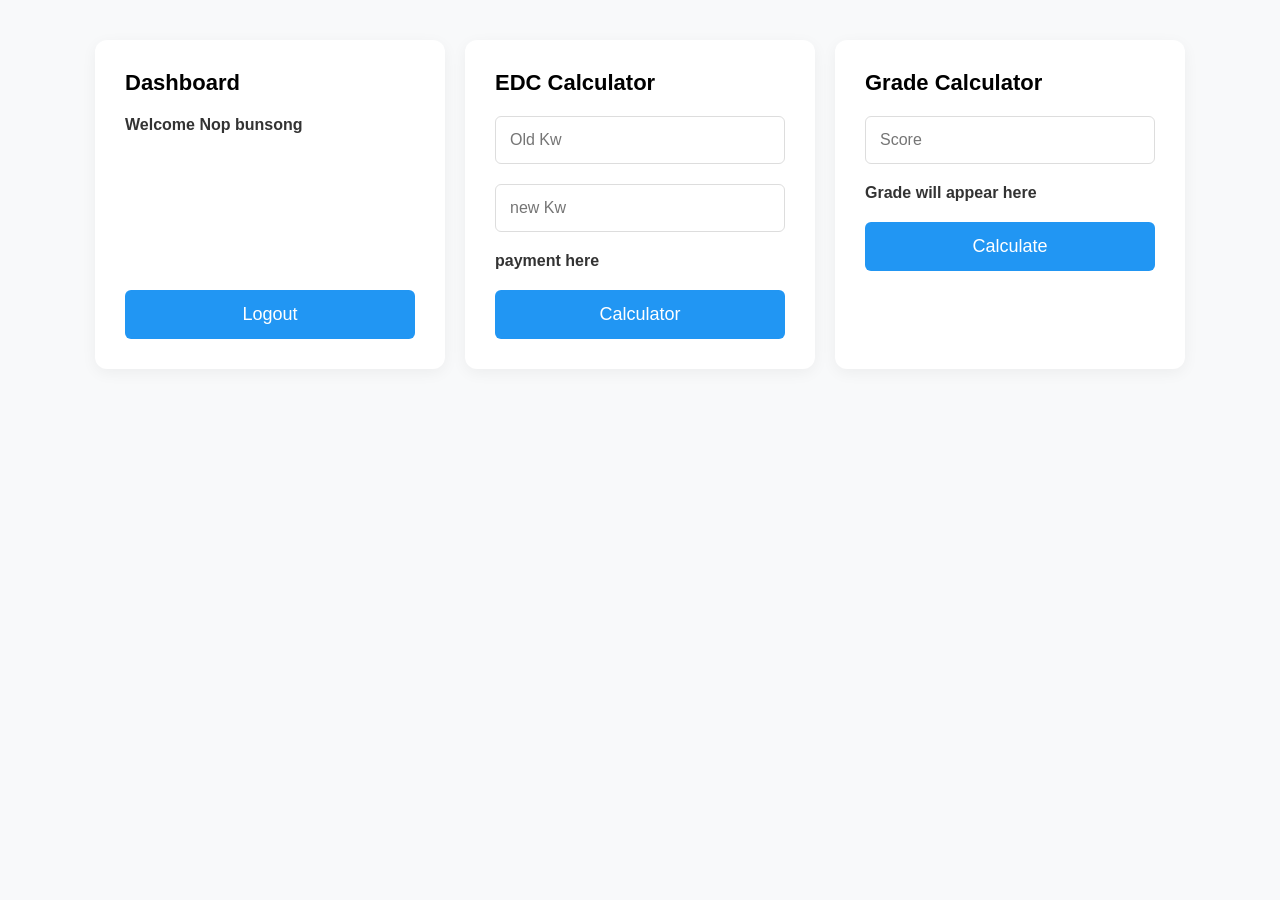
==== Dashboard.html @ 80b2c50a "Add files via upload" ====
<!DOCTYPE html>
<html lang="en">
<head>
    <meta charset="UTF-8">
    <meta name="viewport" content="width=device-width, initial-scale=1.0">
    <title>Dashboard</title>
    <link rel="stylesheet" href="style.css">
</head>
<body class="dashboard-body">
    <div class="dashboard-container">
        <div class="dashboard-card">
            <h3>Dashboard</h3>
            <p>Welcome Nop bunsong</p>
            <div style="margin-top: auto;">
                <a href="index.html" class="btn">Logout</a>
            </div>
        </div>
        <div class="dashboard-card">
            <h3>EDC Calculator</h3>
            <form id="edcForm" onsubmit="event.preventDefault();">
                <div class="form-group">
                    <input type="number" class="form-control" placeholder="Old Kw" id="oldKw" required>
                </div>
                <div class="form-group">
                    <input type="number" class="form-control" placeholder="new Kw" id="newKw" required>
                </div>
                <p id="paymentResult" style="margin-bottom: 20px;">payment here</p>
                <button type="button" class="btn" onclick="calculateEDC()">Calculator</button>
            </form>
        </div>
        <div class="dashboard-card">
            <h3>Grade Calculator</h3>
            <form id="gradeForm" onsubmit="event.preventDefault();">
                <div class="form-group">
                    <input type="number" class="form-control" placeholder="Score" id="scoreInput" required>
                </div>
                <p id="gradeResult" style="margin-bottom: 20px;">Grade will appear here</p>
                <button type="button" class="btn" onclick="calculateGrade()">Calculate</button>
            </form>
        </div>
    </div>
    <script>
        function calculateEDC() {
            const oldKw = parseFloat(document.getElementById('oldKw').value);
            const newKw = parseFloat(document.getElementById('newKw').value);
            
            if (isNaN(oldKw) || isNaN(newKw) || newKw < oldKw) {
                document.getElementById('paymentResult').innerText = "Please enter valid readings.";
                return;
            }
            const difference = newKw - oldKw;
            const rate = 0.15;
            const payment = difference * rate;
            
            document.getElementById('paymentResult').innerText = `Payment: $${payment.toFixed(2)} (${difference} Kw)`;
        }

        function calculateGrade() {
            const score = parseFloat(document.getElementById('scoreInput').value);
            const resultEl = document.getElementById('gradeResult');

            if (isNaN(score)) {
                resultEl.innerText = "Please enter a valid score.";
                return;
            }

            if (score >= 90 && score <= 100) {
                resultEl.innerText = "Excellent";
            } else if (score >= 70 && score <= 89) {
                resultEl.innerText = "Good";
            } else if (score >= 50 && score <= 69) {
                resultEl.innerText = "Pass";
            } else if (score >= 0 && score < 50) {
                resultEl.innerText = "Fail";
            } else {
                resultEl.innerText = "Invalid score";
            }
        }
    </script>
</body>
</html>
---- style.css ----
* {
    margin: 0;
    padding: 0;
    box-sizing: border-box;
    font-family: 'Inter', 'Segoe UI', Roboto, Helvetica, Arial, sans-serif;
}
body {
    background-color: #f4f7f6;
    display: flex;
    justify-content: center;
    align-items: center;
    min-height: 100vh;
    color: #333;
}
.card-container {
    background: #fff;
    border-radius: 12px;
    box-shadow: 0 10px 25px rgba(0, 0, 0, 0.05);
    padding: 40px;
    width: 100%;
    max-width: 450px;
}
h2 {
    font-size: 28px;
    font-weight: 700;
    margin-bottom: 25px;
    color: #111;
}
.form-group {
    margin-bottom: 20px;
}
.form-control {
    width: 100%;
    padding: 14px;
    border: 1px solid #ddd;
    border-radius: 6px;
    font-size: 16px;
    transition: border-color 0.3s ease;
}
.form-control:focus {
    outline: none;
    border-color: #2196F3;
    box-shadow: 0 0 0 3px rgba(33, 150, 243, 0.1);
}
.btn {
    display: block;
    width: 100%;
    padding: 14px;
    background-color: #2196F3;
    color: #fff;
    border: none;
    border-radius: 6px;
    font-size: 18px;
    font-weight: 500;
    cursor: pointer;
    text-align: center;
    transition: background-color 0.3s ease, transform 0.1s ease;
    text-decoration: none;
}
.btn:hover {
    background-color: #1976D2;
}
.btn:active {
    transform: scale(0.98);
}
.link-text {
    display: block;
    text-align: center;
    margin-top: 20px;
    color: #4B0082;
    text-decoration: none;
    font-size: 16px;
}
.link-text:hover {
    text-decoration: underline;
}
.dashboard-body {
    align-items: flex-start;
    padding: 40px 20px;
    background-color: #f8f9fa;
}
.dashboard-container {
    display: flex;
    gap: 20px;
    max-width: 1200px;
    width: 100%;
    flex-wrap: wrap;
    justify-content: center;
}
.dashboard-card {
    background: #fff;
    border-radius: 12px;
    box-shadow: 0 4px 15px rgba(0, 0, 0, 0.05);
    padding: 30px;
    flex: 1;
    min-width: 300px;
    max-width: 350px;
    display: flex;
    flex-direction: column;
}
.dashboard-card h3 {
    font-size: 22px;
    margin-bottom: 20px;
    color: #000;
}
.dashboard-card p {
    font-size: 16px;
    font-weight: 600;
    margin-bottom: 20px;
}
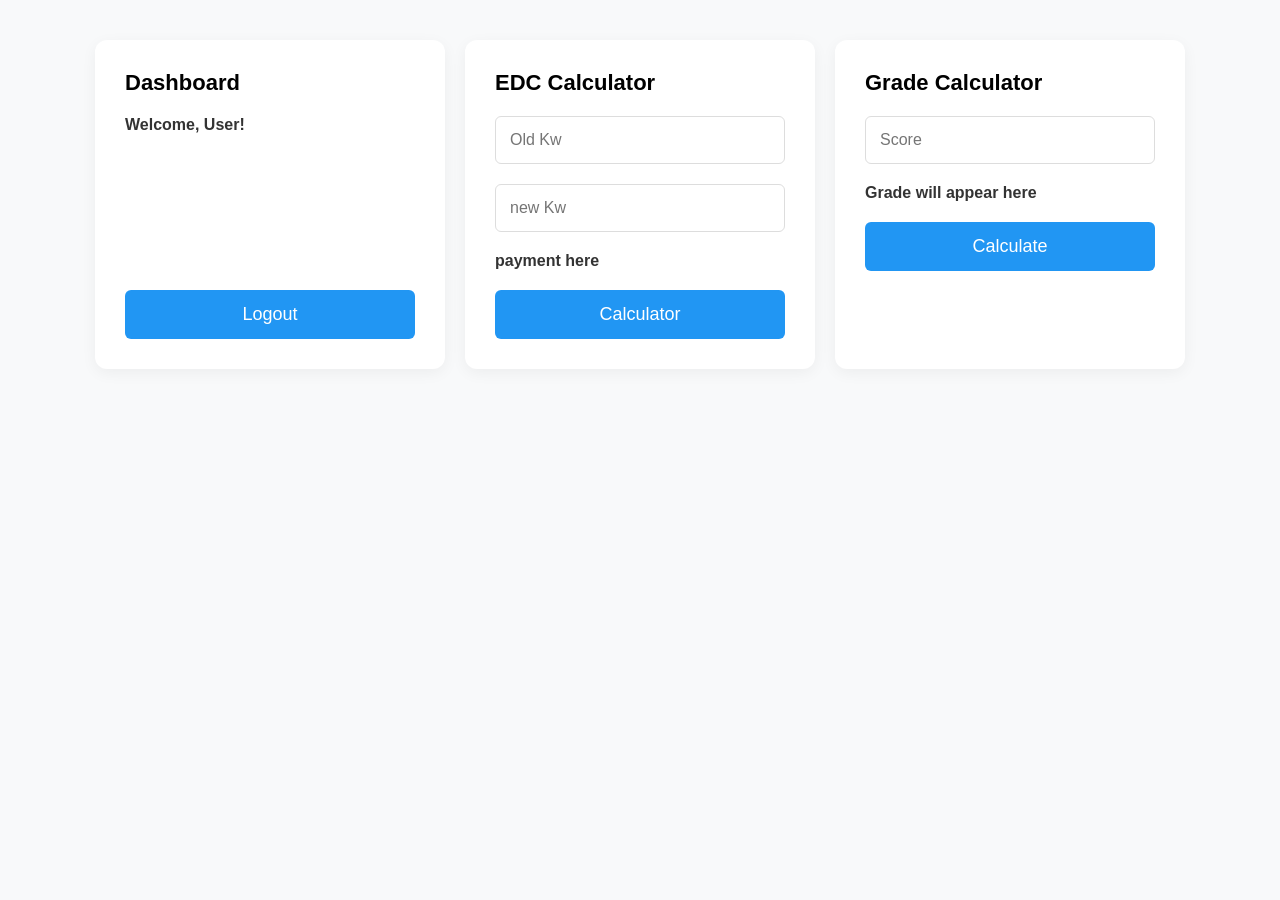
==== commit c4d64e6c: "Update Dashboard.html" ====
--- a/Dashboard.html
+++ b/Dashboard.html
@@ -10,7 +10,7 @@
     <div class="dashboard-container">
         <div class="dashboard-card">
             <h3>Dashboard</h3>
-            <p>Welcome Nop bunsong</p>
+            <p id="welcomeMessage">Welcome, User!</p>
             <div style="margin-top: auto;">
                 <a href="index.html" class="btn">Logout</a>
             </div>
@@ -40,6 +40,13 @@
         </div>
     </div>
     <script>
+        window.onload = function() {
+            const user = localStorage.getItem('loggedInUser');
+            if (user) {
+                document.getElementById('welcomeMessage').innerText = 'Welcome, ' + user + '!';
+            }
+        };
+
         function calculateEDC() {
             const oldKw = parseFloat(document.getElementById('oldKw').value);
             const newKw = parseFloat(document.getElementById('newKw').value);
